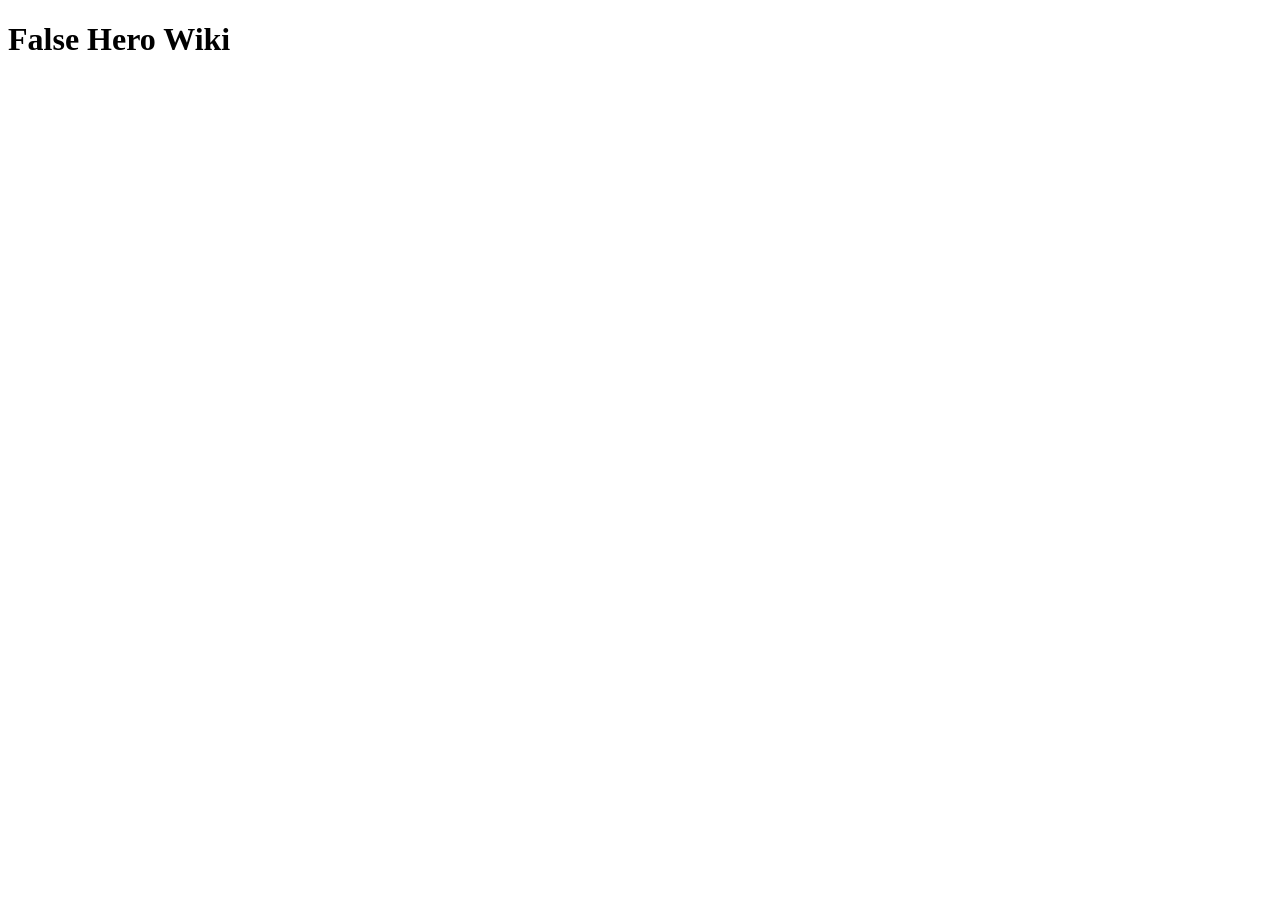
==== index.html @ 7c2fda03 "Auto commit on 2026-09-24 23:58:19,68" ====
<!DOCTYPE html>
<html lang="en">
<head>
    <meta charset="UTF-8">
    <meta name="viewport" content="width=device-width, initial-scale=1.0">
    <title>False Hero Wiki</title>
</head>
<body>
    <h1>False Hero Wiki</h1>
</body>
</html>
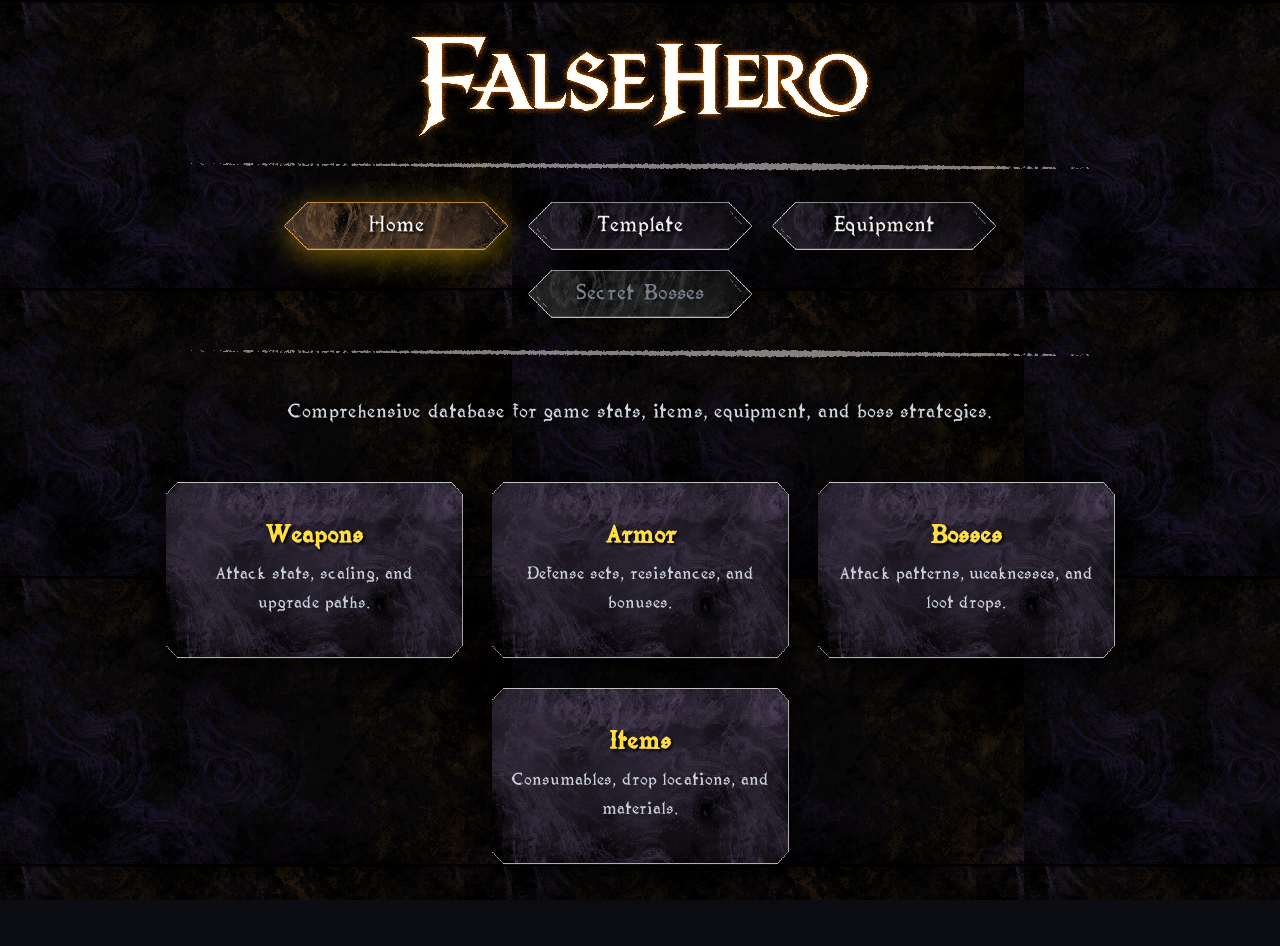
==== commit 661526b7: "Auto commit on 2026-09-25 20:33:19,25" ====
--- a/index.html
+++ b/index.html
@@ -1,11 +1,55 @@
 <!DOCTYPE html>
 <html lang="en">
 <head>
-    <meta charset="UTF-8">
-    <meta name="viewport" content="width=device-width, initial-scale=1.0">
-    <title>False Hero Wiki</title>
+  <meta charset="UTF-8">
+  <meta name="viewport" content="width=device-width, initial-scale=1.0">
+  <title>Game Wiki</title>
+  <link rel="stylesheet" href="style.css">
 </head>
 <body>
-    <h1>False Hero Wiki</h1>
+
+  <header class="wiki-header">
+    <a href="index.html">
+      <img src="Assets/MainMenuLogoV2.png" alt="Game Logo" class="wiki-logo">
+    </a>
+
+    <div class="line-divider-h"></div>
+    
+    <nav class="wiki-nav">
+      <a href="index.html" class="wiki-btn active">Home</a>
+      <a href="template.html" class="wiki-btn">Template</a>
+      <a href="#equipment" class="wiki-btn">Equipment</a>
+      <span class="wiki-btn locked">Secret Bosses</span>
+    </nav>
+    
+    <div class="line-divider-h"></div>
+  </header>
+
+  <p class="wiki-intro">
+    Comprehensive database for game stats, items, equipment, and boss strategies.
+  </p>
+
+  <main class="category-grid">
+    <a href="template.html" class="category-card">
+      <h3>Weapons</h3>
+      <p>Attack stats, scaling, and upgrade paths.</p>
+    </a>
+
+    <a href="template.html" class="category-card">
+      <h3>Armor</h3>
+      <p>Defense sets, resistances, and bonuses.</p>
+    </a>
+
+    <a href="template.html" class="category-card">
+      <h3>Bosses</h3>
+      <p>Attack patterns, weaknesses, and loot drops.</p>
+    </a>
+
+    <a href="template.html" class="category-card">
+      <h3>Items</h3>
+      <p>Consumables, drop locations, and materials.</p>
+    </a>
+  </main>
+
 </body>
-</html>+</html>
--- a/style.css
+++ b/style.css
@@ -0,0 +1,316 @@
+@font-face {
+  font-family: 'FalseHero';
+  src: url('Assets/Falsehero-Regular02.ttf') format('truetype');
+  font-weight: normal;
+  font-style: normal;
+}
+
+* {
+  box-sizing: border-box;
+  margin: 0;
+  padding: 0;
+}
+
+body {
+  font-family: 'FalseHero', sans-serif;
+  color: #f0f3f8;
+  background-color: #0b0d13;
+  background-image: url('Assets/FullscreenBackground.png');
+  background-repeat: repeat;
+  background-size: 512px 288px;
+  background-attachment: fixed;
+  image-rendering: pixelated;
+  min-height: 100vh;
+  display: flex;
+  flex-direction: column;
+  align-items: center;
+  padding: 30px 15px 60px;
+}
+
+a {
+  color: #ffdd44;
+  text-decoration: none;
+}
+
+/* Header & Centered Logo */
+.wiki-header {
+  width: 100%;
+  max-width: 960px;
+  margin: 0 auto;
+  display: flex;
+  flex-direction: column;
+  align-items: center;
+  text-align: center;
+}
+
+.wiki-logo {
+  display: block;
+  margin: 0 auto;
+  max-width: 520px;
+  width: 90%;
+  height: auto;
+  image-rendering: pixelated;
+  filter: drop-shadow(0 8px 18px rgba(0, 0, 0, 0.95));
+}
+
+/* Top Page Title */
+.page-title {
+  width: 100%;
+  text-align: center;
+  font-size: 46px;
+  color: #ffdd44;
+  margin: 12px 0 6px;
+  text-shadow: 2px 2px 5px rgba(0, 0, 0, 0.95);
+}
+
+/* Horizontal Line Dividers */
+.line-divider-h {
+  width: 100%;
+  max-width: 900px;
+  height: 13px;
+  background-image: url('Assets/NameInput_Lines.png');
+  background-repeat: no-repeat;
+  background-size: 100% 100%;
+  image-rendering: pixelated;
+  margin: 18px auto;
+  border: none;
+  filter: drop-shadow(0 3px 6px rgba(0, 0, 0, 0.8));
+}
+
+/* Continuous Vertical Divider */
+.line-divider-v {
+  width: 13px;
+  align-self: stretch;
+  background-image: url('Assets/RefightBossPanel_Lines.png');
+  background-repeat: repeat-y;
+  background-size: 13px auto;
+  image-rendering: pixelated;
+  margin: 0 24px;
+  filter: drop-shadow(0 3px 6px rgba(0, 0, 0, 0.8));
+}
+
+/* Navigation */
+.wiki-nav {
+  display: flex;
+  flex-wrap: wrap;
+  gap: 14px;
+  justify-content: center;
+  align-items: center;
+  width: 100%;
+  margin: 8px auto;
+}
+
+.wiki-btn {
+  display: inline-flex;
+  align-items: center;
+  justify-content: center;
+  width: 230px;
+  height: 54px;
+  background-image: url('Assets/Button02_Default.png');
+  background-size: 100% 100%;
+  background-repeat: no-repeat;
+  image-rendering: pixelated;
+  filter: drop-shadow(0 5px 10px rgba(0, 0, 0, 0.8));
+  color: #f0f0f0;
+  font-family: 'FalseHero', sans-serif;
+  font-size: 26px;
+  text-shadow: 2px 2px 3px #000;
+  cursor: pointer;
+  border: none;
+  background-color: transparent;
+  -webkit-user-select: none;
+  user-select: none;
+  transition: transform 0.05s ease;
+}
+
+.wiki-btn:hover,
+.wiki-btn.active {
+  background-image: url('Assets/Button02_Selected.png');
+  color: #ffffff;
+  filter: drop-shadow(0 6px 14px rgba(255, 204, 0, 0.45));
+}
+
+.wiki-btn:active {
+  transform: translateY(2px);
+}
+
+.wiki-btn.locked {
+  background-image: url('Assets/Button02_Locked.png');
+  color: #7b8391;
+  cursor: not-allowed;
+  pointer-events: none;
+  text-shadow: none;
+  filter: drop-shadow(0 2px 6px rgba(0, 0, 0, 0.5));
+}
+
+/* Intro Text */
+.wiki-intro {
+  text-align: center;
+  max-width: 760px;
+  margin: 16px auto 28px;
+  font-size: 24px;
+  line-height: 1.6;
+  color: #d1d8e2;
+  text-shadow: 1px 1px 2px rgba(0, 0, 0, 0.8);
+}
+
+/* Category Cards */
+.category-grid {
+  display: flex;
+  flex-wrap: wrap;
+  gap: 26px;
+  justify-content: center;
+  max-width: 980px;
+  width: 100%;
+  margin: 20px auto;
+}
+
+.category-card {
+  width: 300px;
+  min-height: 180px;
+  background-image: url('Assets/ArmorButton02_Default.png');
+  background-size: 100% 100%;
+  background-repeat: no-repeat;
+  image-rendering: pixelated;
+  filter: drop-shadow(0 10px 20px rgba(0, 0, 0, 0.9));
+  padding: 24px 20px;
+  display: flex;
+  flex-direction: column;
+  align-items: center;
+  justify-content: center;
+  text-align: center;
+  transition: transform 0.1s ease;
+}
+
+.category-card:hover {
+  transform: translateY(-2px);
+}
+
+.category-card h3 {
+  font-size: 30px;
+  color: #ffdd44;
+  margin-bottom: 6px;
+  text-shadow: 2px 2px 3px #000;
+}
+
+.category-card p {
+  font-size: 21px;
+  line-height: 1.4;
+  color: #ccd2dd;
+}
+
+/* Template Page Layout */
+.template-layout {
+  display: flex;
+  justify-content: center;
+  align-items: stretch;
+  max-width: 980px;
+  width: 100%;
+  margin: 20px auto;
+}
+
+.template-content {
+  flex: 1;
+  min-width: 0;
+  text-align: left;
+}
+
+.template-content h2 {
+  font-size: 34px;
+  color: #ffdd44;
+  margin: 22px 0 10px;
+  text-shadow: 2px 2px 4px #000;
+}
+
+.template-content p {
+  font-size: 24px;
+  line-height: 1.6;
+  margin-bottom: 18px;
+  color: #d1d8e2;
+}
+
+/* Right-Hand Infobox Column */
+.template-infobox {
+  width: 340px;
+  flex-shrink: 0;
+  align-self: flex-start;
+  display: flex;
+  flex-direction: column;
+  align-items: center;
+  gap: 18px;
+}
+
+.infobox-frame {
+  width: 100%;
+  min-height: 360px;
+  background-image: url('Assets/TutorialBig.png');
+  background-size: 100% 100%;
+  background-repeat: no-repeat;
+  image-rendering: pixelated;
+  filter: drop-shadow(0 10px 20px rgba(0, 0, 0, 0.9));
+  padding: 24px 18px;
+  display: flex;
+  flex-direction: column;
+  align-items: center;
+  justify-content: center;
+}
+
+.infobox-frame img {
+  max-width: 85%;
+  max-height: 210px;
+  object-fit: contain;
+  image-rendering: pixelated;
+}
+
+.infobox-caption {
+  font-size: 22px;
+  color: #ffdd44;
+  margin-top: 12px;
+  text-shadow: 1px 1px 2px #000;
+}
+
+.infobox-stats {
+  width: 100%;
+  background-image: url('Assets/Container.png');
+  background-size: 100% 100%;
+  background-repeat: no-repeat;
+  image-rendering: pixelated;
+  filter: drop-shadow(0 8px 16px rgba(0, 0, 0, 0.9));
+  padding: 18px 22px;
+}
+
+.infobox-stats table {
+  width: 100%;
+  border-collapse: collapse;
+  font-size: 22px;
+}
+
+.infobox-stats td {
+  padding: 8px 4px;
+  border-bottom: 1px solid rgba(255, 255, 255, 0.1);
+}
+
+.infobox-stats td.label {
+  font-weight: bold;
+  color: #ffd700;
+  text-align: left;
+}
+
+.infobox-stats td.value {
+  color: #f1f1f1;
+  text-align: right;
+}
+
+@media (max-width: 820px) {
+  .template-layout {
+    flex-direction: column-reverse;
+    align-items: center;
+  }
+  .template-infobox {
+    width: 100%;
+    max-width: 340px;
+  }
+  .line-divider-v {
+    display: none;
+  }
+}
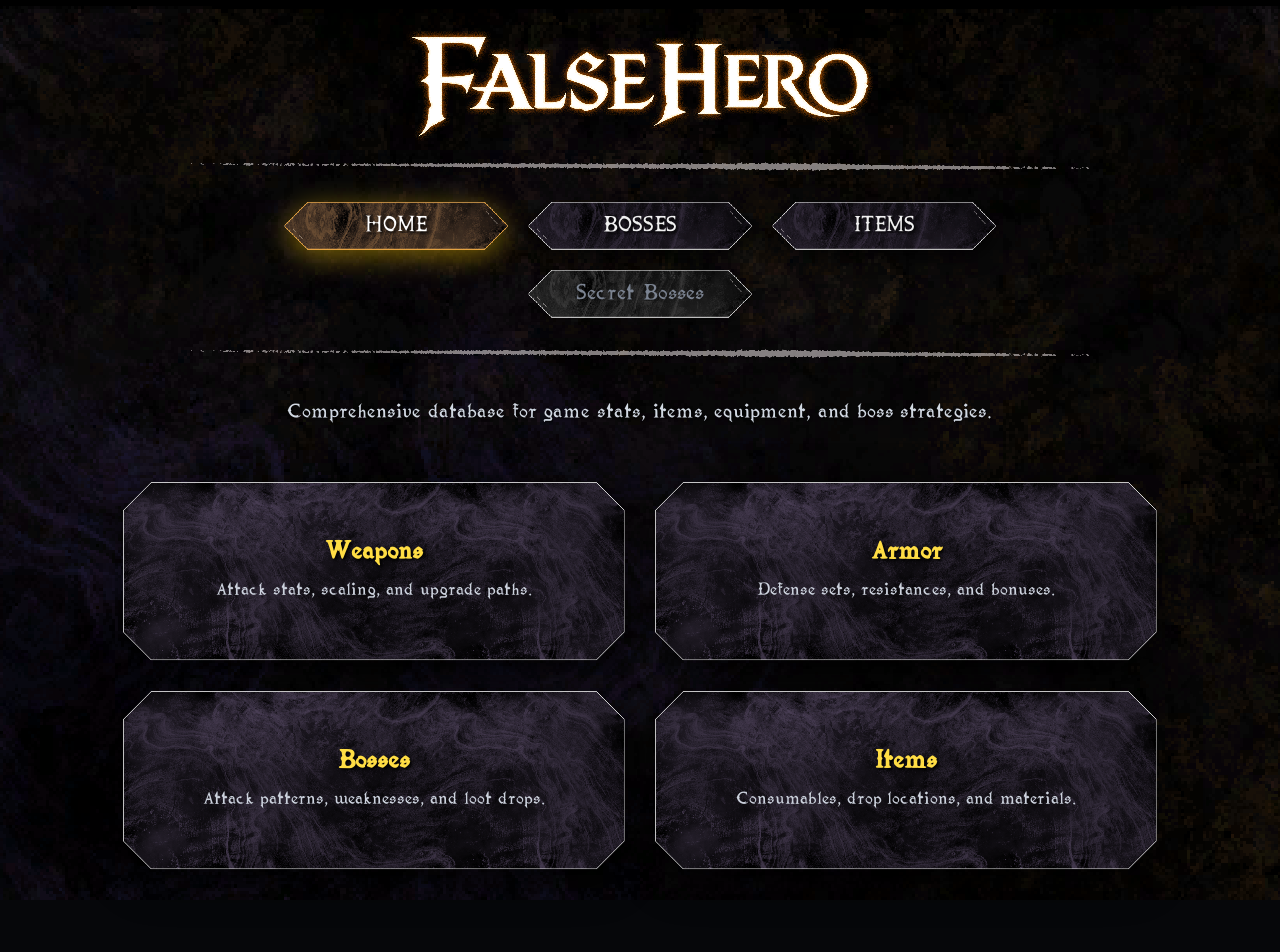
==== commit ae611ec6: "Auto commit on 2026-09-26 12:52:47,20" ====
--- a/index.html
+++ b/index.html
@@ -16,9 +16,9 @@
     <div class="line-divider-h"></div>
     
     <nav class="wiki-nav">
-      <a href="index.html" class="wiki-btn active">Home</a>
-      <a href="template.html" class="wiki-btn">Template</a>
-      <a href="#equipment" class="wiki-btn">Equipment</a>
+      <a href="index.html" class="wiki-btn active">HOME</a>
+      <a href="subsection.html" class="wiki-btn">BOSSES</a>
+      <a href="template.html" class="wiki-btn">ITEMS</a>
       <span class="wiki-btn locked">Secret Bosses</span>
     </nav>
     
--- a/style.css
+++ b/style.css
@@ -14,10 +14,11 @@
 body {
   font-family: 'FalseHero', sans-serif;
   color: #f0f3f8;
-  background-color: #0b0d13;
+  background-color: #06070a;
   background-image: url('Assets/FullscreenBackground.png');
-  background-repeat: repeat;
-  background-size: 512px 288px;
+  background-repeat: no-repeat;
+  background-size: cover;
+  background-position: center center;
   background-attachment: fixed;
   image-rendering: pixelated;
   min-height: 100vh;
@@ -26,6 +27,7 @@
   align-items: center;
   padding: 30px 15px 60px;
 }
+
 
 a {
   color: #ffdd44;
@@ -160,20 +162,20 @@
   flex-wrap: wrap;
   gap: 26px;
   justify-content: center;
-  max-width: 980px;
+  max-width: 1100px;
   width: 100%;
   margin: 20px auto;
 }
 
 .category-card {
-  width: 300px;
-  min-height: 180px;
-  background-image: url('Assets/ArmorButton02_Default.png');
+  width: 506px;
+  min-height: 183px;
+  background-image: url('Assets/Container.png');
   background-size: 100% 100%;
   background-repeat: no-repeat;
   image-rendering: pixelated;
   filter: drop-shadow(0 10px 20px rgba(0, 0, 0, 0.9));
-  padding: 24px 20px;
+  padding: 26px 28px;
   display: flex;
   flex-direction: column;
   align-items: center;
@@ -314,3 +316,95 @@
     display: none;
   }
 }
+/* Page Subtitle */
+.page-subtitle {
+  font-size: 24px;
+  color: #a7b3c6;
+  text-shadow: 1px 1px 3px #000;
+  margin-top: 4px;
+  margin-bottom: 8px;
+  text-align: center;
+}
+
+/* Subsection Grid Container */
+.subsection-grid {
+  display: flex;
+  flex-wrap: wrap;
+  justify-content: center;
+  gap: 20px;
+  width: 100%;
+  max-width: 1060px;
+  margin: 24px auto;
+}
+
+/* Item / Boss Banner Card */
+.item-card {
+  position: relative;
+  width: 509px;
+  height: 108px;
+  max-width: 100%;
+  background-image: url('Assets/UpgradeButton_Default.png');
+  background-size: 100% 100%;
+  background-repeat: no-repeat;
+  image-rendering: pixelated;
+  filter: drop-shadow(0 8px 16px rgba(0, 0, 0, 0.9));
+  display: flex;
+  align-items: center;
+  text-decoration: none;
+  padding-left: 32px;
+  padding-right: 110px;
+  transition: transform 0.08s ease, filter 0.08s ease;
+  user-select: none;
+}
+
+.item-card:hover {
+  background-image: url('Assets/UpgradeButton_Selected.png');
+  transform: translateY(-2px);
+  filter: drop-shadow(0 10px 20px rgba(255, 204, 0, 0.45));
+}
+
+.item-card.locked {
+  background-image: url('Assets/UpgradeButton_Locked.png');
+  opacity: 0.7;
+  cursor: not-allowed;
+  pointer-events: none;
+}
+
+/* Left Item Name */
+.item-name {
+  font-size: 28px;
+  color: #f5eed6;
+  text-shadow: 2px 2px 4px #000;
+  white-space: nowrap;
+  overflow: hidden;
+  text-overflow: ellipsis;
+  text-align: left;
+  flex: 1;
+}
+
+.item-card:hover .item-name {
+  color: #ffdd44;
+}
+
+/* Right Circular Picture Socket */
+.item-circle-socket {
+  position: absolute;
+  right: 17px;
+  top: 50%;
+  transform: translateY(-50%);
+  width: 74px;
+  height: 74px;
+  border-radius: 50%;
+  overflow: hidden;
+  display: flex;
+  align-items: center;
+  justify-content: center;
+  background: rgba(0, 0, 0, 0.3);
+}
+
+.item-circle-socket img {
+  width: 100%;
+  height: 100%;
+  object-fit: cover;
+  image-rendering: pixelated;
+}
